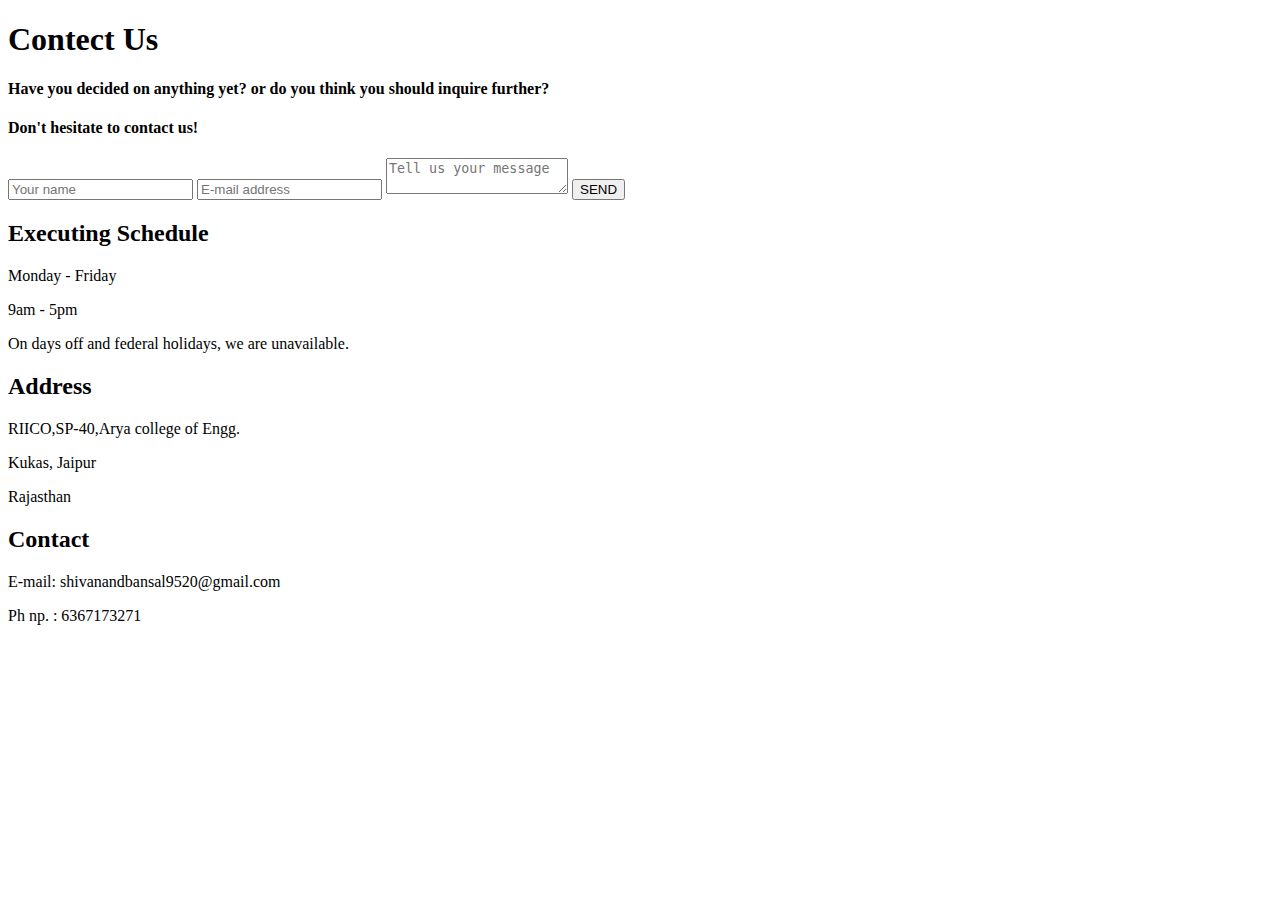
==== contact.html @ 324734ee "Add files via upload" ====
<!DOCTYPE html>
<html lang="en">

<head>
    <meta charset="UTF-8">
    <meta name="viewport" content="width=device-width, initial-scale=1.0">
    <title>Contact Us</title>
    <link rel="stylesheet" href="https://cdnjs.cloudflare.com/ajax/libs/font-awesome/6.5.2/css/all.min.css"
        integrity="sha512-SnH5WK+bZxgPHs44uWIX+LLJAJ9/2PkPKZ5QiAj6Ta86w+fsb2TkcmfRyVX3pBnMFcV7oQPJkl9QevSCWr3W6A=="
        crossorigin="anonymous" referrerpolicy="no-referrer" />
    <link rel="stylesheet" href="contact us.css">
</head>

<body>
    <div class="message">
        <h1>Contect Us</h1>
        <div class="content">
            <h4>Have you decided on anything yet? or do you think you should inquire further?</h4>
            <h4>Don't hesitate to contact us!</h4>
        </div>
        <form action="">
            <input type="text" placeholder="Your name">
            <input type="email" placeholder="E-mail address">
            <textarea name="" placeholder="Tell us your message"></textarea>
            <input type="button" value="SEND" class="btn">
        </form>
    </div>
    <div class="info">
        <div class="info">
            <h2>Executing Schedule</h2>
            <p>Monday - Friday</p>
            <p>9am - 5pm</p>
            <p>On days off and federal holidays, we are unavailable.</p>
        </div>
        <div class="info">
            <h2>Address</h2>
            <p>RIICO,SP-40,Arya college of Engg.</p>
            <p>Kukas, Jaipur</p>
            <p>Rajasthan</p>
        </div>
        <div class="info">
            <h2>Contact</h2>
            <p>E-mail: shivanandbansal9520@gmail.com</p>
            <p>Ph np. : 6367173271</p>
            <div class="icons">
                <a href="https://www.linkedin.com/in/nandkumarsahu1234/" target="_blank"><i class="fa-brands fa-linkedin"></i></a>
                <a href="https://www.instagram.com/nandkumar9520/" target="_blank"><i class="fa-brands fa-instagram"></i></a>
                <a href="https://github.com/nandkumar1000" target="_blank"><i class="fa-brands fa-github"></i></a>
            </div>
        </div>
    </div>
    <script src="contact us.js"></script>
</body>

</html>
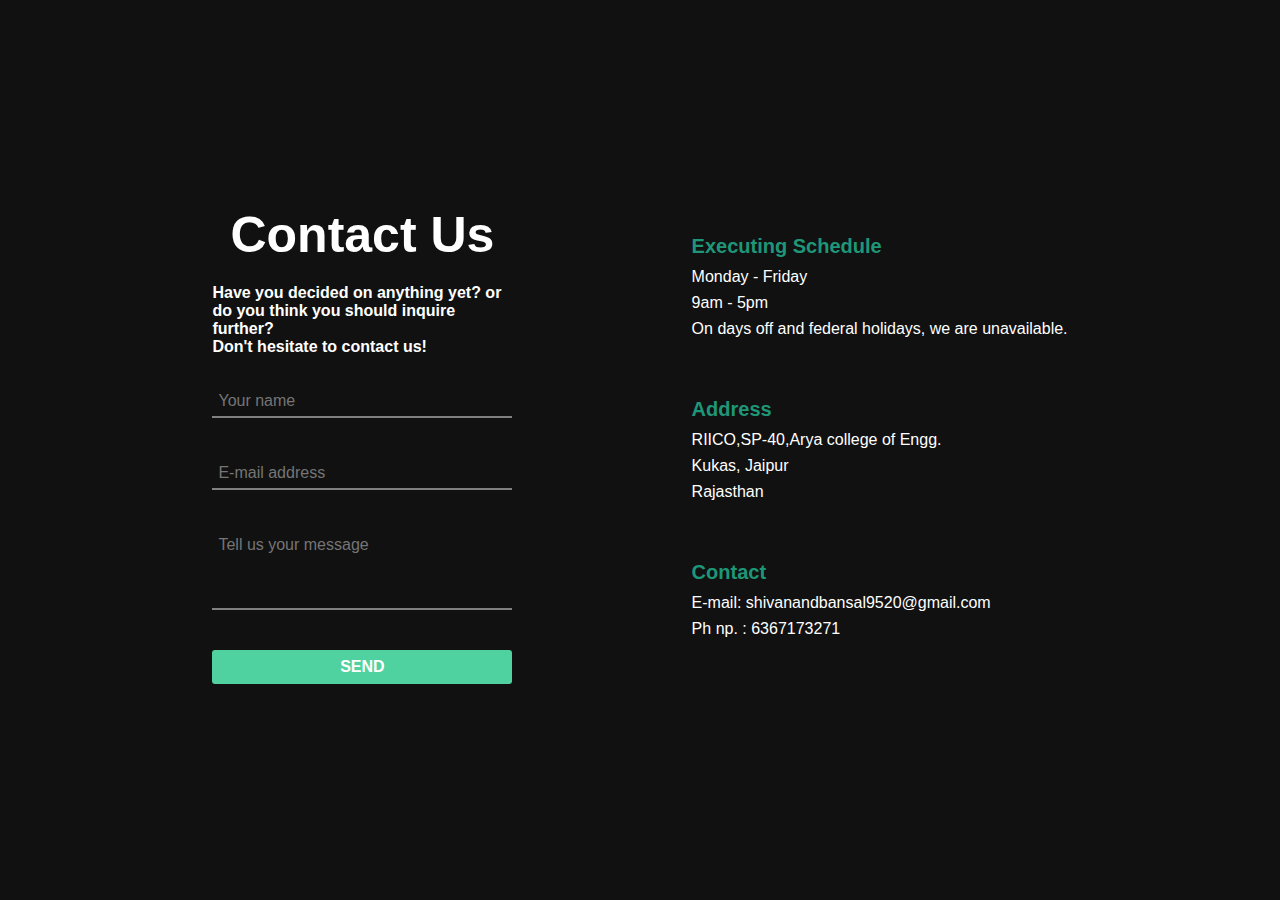
==== commit ba2d6de7: "about" ====
--- a/contact.html
+++ b/contact.html
@@ -13,7 +13,7 @@
 
 <body>
     <div class="message">
-        <h1>Contect Us</h1>
+        <h1>Contact Us</h1>
         <div class="content">
             <h4>Have you decided on anything yet? or do you think you should inquire further?</h4>
             <h4>Don't hesitate to contact us!</h4>
--- a/contact us.css
+++ b/contact us.css
@@ -0,0 +1,108 @@
+* {
+    padding: 0;
+    margin: 0;
+    box-sizing: border-box;
+    font-family: Arial, Helvetica, sans-serif;
+}
+html, body {
+    height: 100%;
+    width: 100%;
+}
+body{
+    background-color: #111;
+    color: white;
+    display: flex;
+    align-items: center;
+    justify-content: center;
+    gap: 14%;
+}
+.message{
+    font-family: 'Gill Sans', 'Gill Sans MT', Calibri, 'Trebuchet MS', sans-serif;
+    text-align: center;
+    max-width: 300px;
+}
+h1{
+    font-family: 'Franklin Gothic Medium', 'Arial Narrow', Arial, sans-serif;
+    margin: 20px 0;
+    font-size: 50px;
+}
+.content{
+    font-family: 'Lucida Sans', 'Lucida Sans Regular', 'Lucida Grande', 'Lucida Sans Unicode', Geneva, Verdana, sans-serif;
+    text-align: left;
+}
+form{
+    margin: 30px 0;
+    display: flex;
+    align-items: center;
+    justify-content: center;
+    flex-direction: column;
+    gap: 40px;
+    width: 100%;
+}
+input{
+    color: white;
+    border: none;
+    font-size: 16px;
+    background-color: transparent;
+    outline: none;
+    border-bottom: 2px solid grey;
+    width: 100%;
+    padding: 6px;
+}
+textarea{
+    color: white;
+    font-size: 16px;
+    padding: 6px;
+    width: 100%;
+    height: 80px;
+    background-color: transparent;
+    border: none;
+    border-bottom: 2px solid grey;
+    outline: none;
+    resize: none;
+}
+.btn{
+    width: 100%;
+    padding: 8px;
+    font-size: 16px;
+    color: white;
+    font-weight: 600;
+    text-align: center;
+    border: none;
+    background-color: rgb(80, 210, 160);
+    border-radius: 3px;
+    cursor: pointer;
+}
+.info{
+    margin: 60px 0;
+}
+
+h2{
+    font-size: 20px;
+    color: rgb(30, 150, 120);
+    margin-bottom: 10px;
+}
+.info p{
+    margin: 8px 0;
+}
+.icons{
+    display: flex;
+    align-items: center;
+    justify-content: start;
+    gap: 28px;
+    font-size: 20px;
+    padding: 10px 0;
+}
+i{
+    cursor: pointer;
+    color: aliceblue;
+    font-size: 2rem;
+}
+
+@media(max-width: 800px){
+    body{
+        flex-direction: column;
+        gap: 0;
+        padding-top: 60px;
+    }
+}
